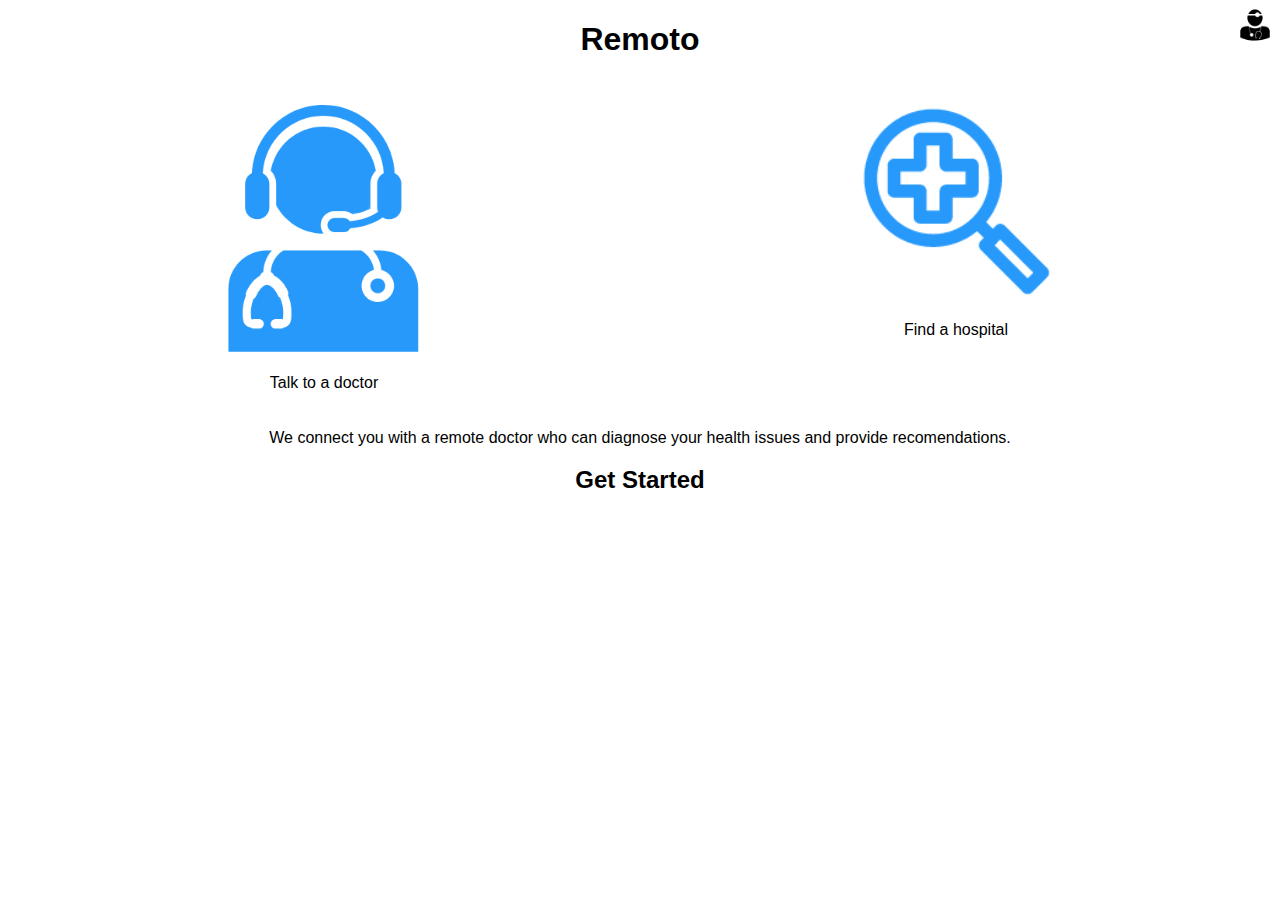
==== index.html @ 21712e01 "image border" ====
<!DOCTYPE html>
<html lang = "en">
<head>
<title>Remoto</title>
<style>

a { text-decoration : none; color : #000; }

body {
    background-color: White;
    text-align: center;
    color: black;
    font-family: Arial, Helvetica, sans-serif;
}
.row:after {
    content: "";
    clear: both;
    display: table;
}

.row {
    display: flex;
}

.column {
    flex: 50%;
    padding: 5px;
}

.h2 {
    color: #5B98F8;
}

#profile {
    position: absolute;
    top: 0px;
    right: 0px;
}

#profile img {
    position: absolute;
    top: 0px;
    right: 0px;
}

.h1 {
    font: sans-serif;
    font-size: 25px
}

</style>
<meta charset="UTF-8">
<meta name="viewport" content="width=device-width, initial-scale=1">
<meta http-equiv="Content-Type" content="text/html; charset=utf-8" />
</head>
<body>

<h1>Remoto</h1>
<div class = "row">
    <div class = "column">   
        <p> 
            <a href="https://samarth1998.github.io/CSE_170-COGS_120/doctor_home.html"> 
                <img src="doctor.png" alt="Avatar" style="width:200px"; border: "#0000 6px outset;">
                <p> Talk to a doctor </p>
            </a>
        </p>
    </div>
    <div class = "column">
        <p> 
            <a href="https://samarth1998.github.io/CSE_170-COGS_120/hospital_home.html"> 
                <img src="hospital.png" alt="Avatar" style="width:200px">
                <p> Find a hospital </p>
            </a>
        </p>

    </div>
</div>

<div class = "row2">
    <div class = "first">
        <p>We connect you with a remote doctor who can diagnose your health issues and provide recomendations.</p>
    </div>
</div>

<div class = "circle">
    <h2> 
        <a href="https://samarth1998.github.io/CSE_170-COGS_120/doctor_home.html">
            Get Started
        </a>
    </h2>
</div>

<div id="profile">
    <img src="profile.png" width="50px" height="50px">
</div>

<script>
        
</script>
</body>
</html>
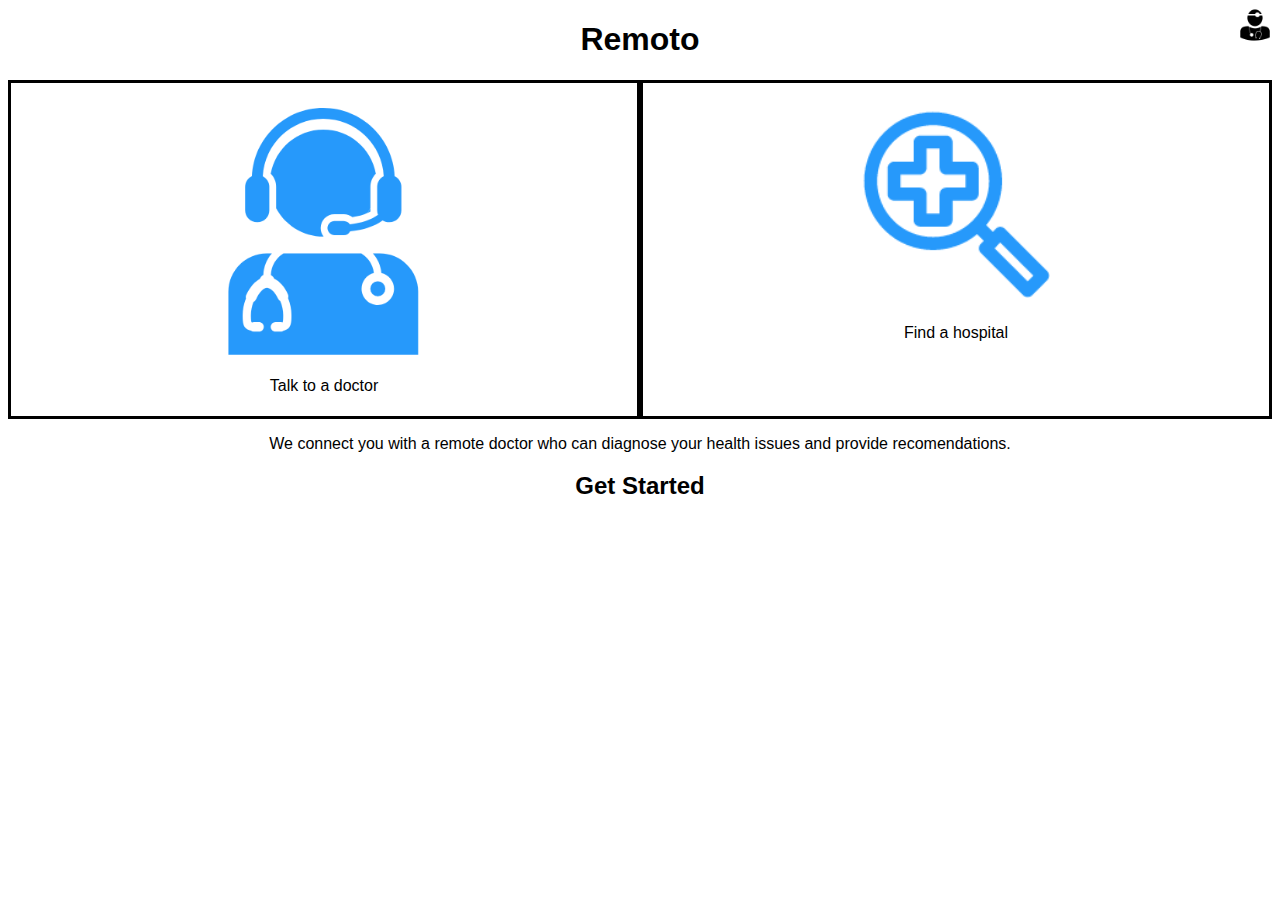
==== commit 3e6fbc1e: "border" ====
--- a/index.html
+++ b/index.html
@@ -25,6 +25,7 @@
 .column {
     flex: 50%;
     padding: 5px;
+    border-style: solid;
 }
 
 .h2 {
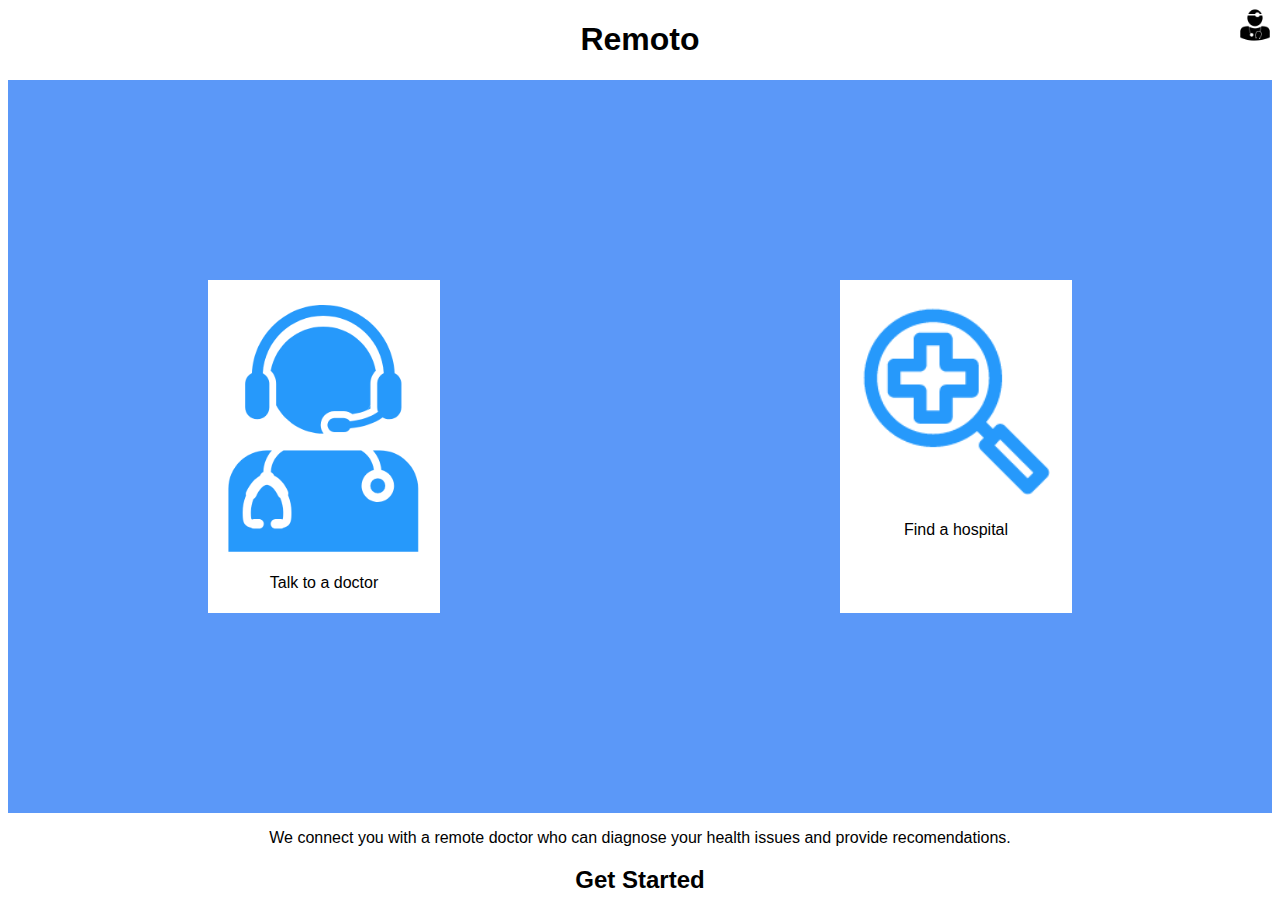
==== commit 605a73f9: "box changes" ====
--- a/index.html
+++ b/index.html
@@ -26,6 +26,11 @@
     flex: 50%;
     padding: 5px;
     border-style: solid;
+    border-color: #5B98F8;
+    border-width: 200px;
+    border height: 200px;
+    align-items: center;
+    color: #5B98F8;
 }
 
 .h2 {
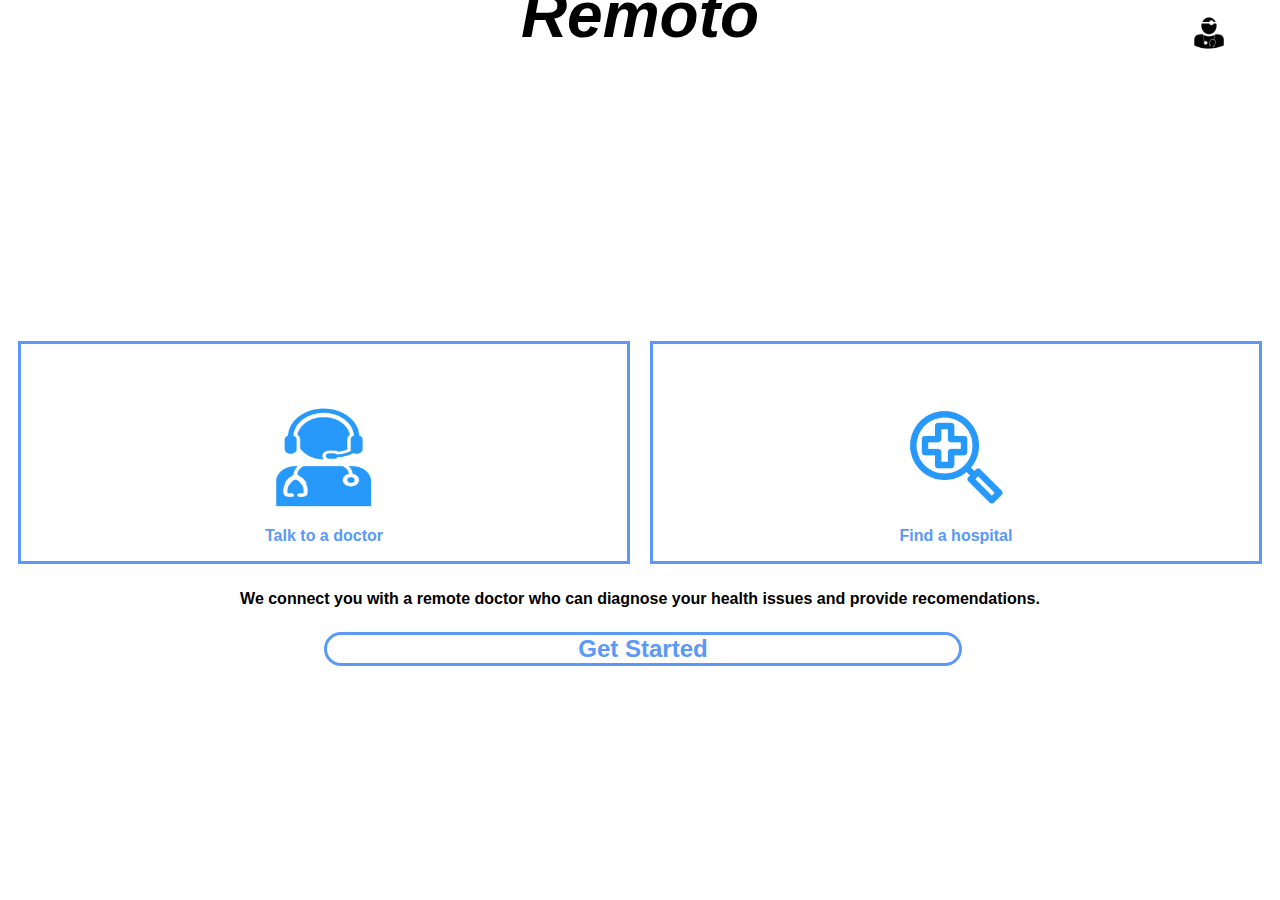
==== commit 790e781e: "home page" ====
--- a/index.html
+++ b/index.html
@@ -24,35 +24,72 @@
 
 .column {
     flex: 50%;
-    padding: 5px;
+    margin: 10px;
     border-style: solid;
     border-color: #5B98F8;
-    border-width: 200px;
-    border height: 200px;
-    align-items: center;
-    color: #5B98F8;
+    padding-top: 5%;
+    
 }
 
-.h2 {
+#GetStarted {
     color: #5B98F8;
 }
 
 #profile {
-    position: absolute;
-    top: 0px;
-    right: 0px;
+    margin-left: 90%;
+    margin-bottom: -10%;
 }
 
-#profile img {
-    position: absolute;
-    top: 0px;
-    right: 0px;
+h1 {
+    font: sans-serif;
+    font-size: 25px;
 }
 
-.h1 {
-    font: sans-serif;
-    font-size: 25px
+.boxImage {
+    width: 100px;
+    height: 100px;
 }
+
+#ImageText {
+    color: #5B98F8;
+    font-weight: bolder;
+}
+
+p {
+    font-weight: bolder;
+    color:#5B98F8;
+
+}
+
+#description {
+     font-weight: bolder;
+     color: black;
+}
+
+#GetStarted {
+    position : relative;
+    font-weight: bolder;
+    color:#5B98F8;
+    border: 3px;
+    border-style: solid;
+    border-color: #5B98F8;
+    border-radius: 20px;
+    width: 50%;
+    margin-left: 25%;
+}
+
+#header {
+    font-size: 400%;
+    font-style: italic;
+    font-family: sans-serif;
+
+}
+
+.MainBody {
+    margin-top: 22%;
+}
+
+
 
 </style>
 <meta charset="UTF-8">
@@ -61,48 +98,47 @@
 </head>
 <body>
 
-<h1>Remoto</h1>
-<div class = "row">
-    <div class = "column">   
-        <p> 
-            <a href="https://samarth1998.github.io/CSE_170-COGS_120/doctor_home.html"> 
-                <img src="doctor.png" alt="Avatar" style="width:200px"; border: "#0000 6px outset;">
-                <p> Talk to a doctor </p>
-            </a>
-        </p>
-    </div>
-    <div class = "column">
-        <p> 
-            <a href="https://samarth1998.github.io/CSE_170-COGS_120/hospital_home.html"> 
-                <img src="hospital.png" alt="Avatar" style="width:200px">
-                <p> Find a hospital </p>
-            </a>
-        </p>
-
-    </div>
-</div>
-
-<div class = "row2">
-    <div class = "first">
-        <p>We connect you with a remote doctor who can diagnose your health issues and provide recomendations.</p>
-    </div>
-</div>
-
-<div class = "circle">
-    <h2> 
-        <a href="https://samarth1998.github.io/CSE_170-COGS_120/doctor_home.html">
-            Get Started
-        </a>
-    </h2>
-</div>
-
 <div id="profile">
+    <a href="https://samarth1998.github.io/CSE_170-COGS_120/hospital_home.html">
     <img src="profile.png" width="50px" height="50px">
 </div>
 
-<script>
-        
-</script>
+<h1 id = "header"> Remoto </h1>
+
+
+<div class = "MainBody">
+
+    <div class = "row">
+        <div class = "column">   
+                <a href="https://samarth1998.github.io/CSE_170-COGS_120/doctor_home.html"> 
+                    <img class="boxImage" src="doctor.png" alt="Avatar">
+                    <p id = "ImageText"> Talk to a doctor </p>
+                </a>
+        </div>
+        <div class = "column"> 
+                <a href="https://samarth1998.github.io/CSE_170-COGS_120/hospital_home.html"> 
+                    <img  class="boxImage" src="hospital.png" alt="Avatar">
+                    <p id = "ImageText"> Find a hospital </p>
+                </a>
+        </div>
+    </div>
+
+    <div class = "row2">
+        <div class = "first">
+            <p id = "description" >We connect you with a remote doctor who can diagnose your health issues and provide recomendations.</p>
+        </div>
+    </div>
+
+    <div class = "GetStarted">
+        <h2> 
+            <a href="https://samarth1998.github.io/CSE_170-COGS_120/doctor_home.html">
+                <p id = "GetStarted"> Get Started </p>
+            </a>
+        </h2>
+    </div>
+
+</div>
+
 </body>
 </html>
 
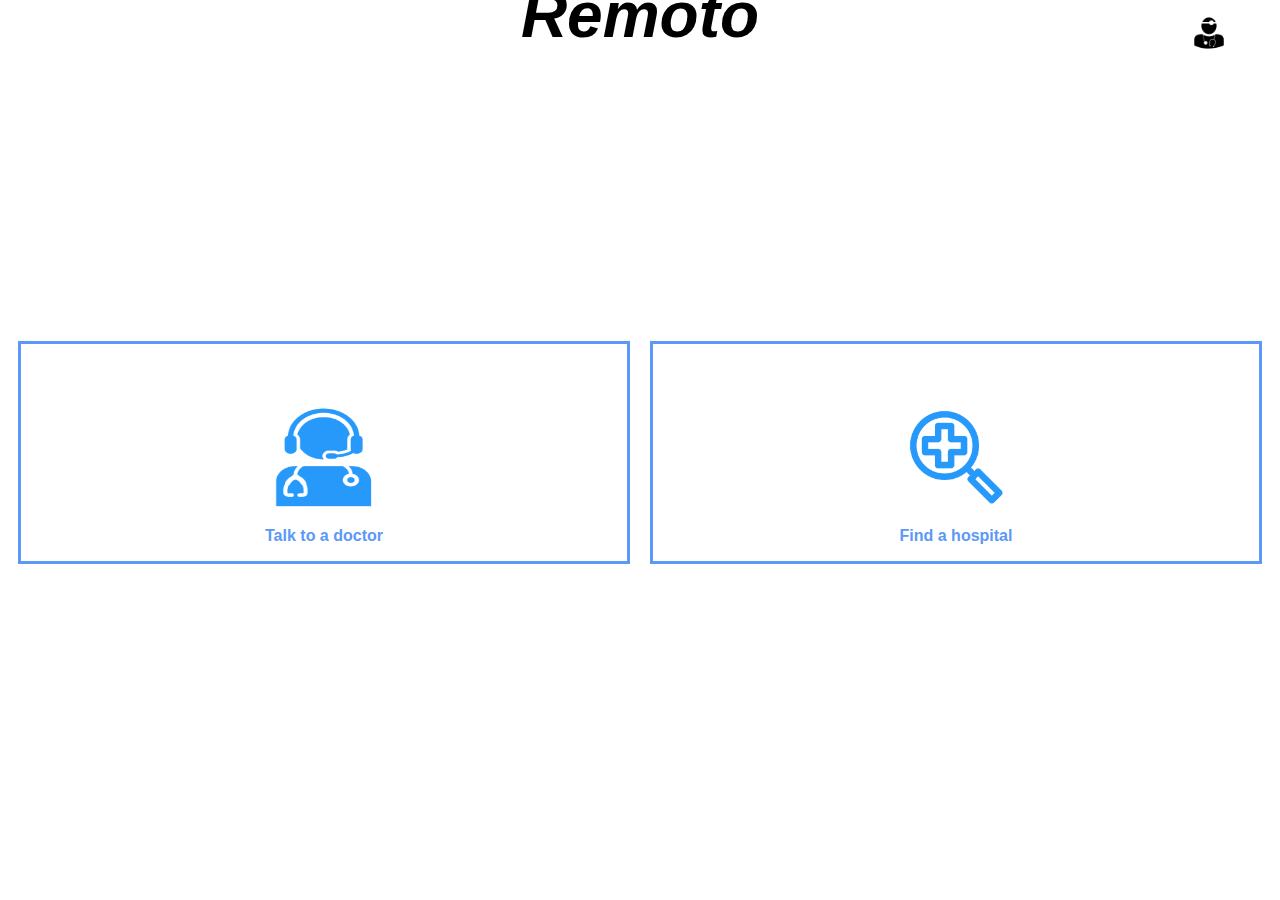
==== commit 7b0f8ad7: "1st page complete!" ====
--- a/index.html
+++ b/index.html
@@ -50,7 +50,12 @@
     height: 100px;
 }
 
-#ImageText {
+#ImageText1 {
+    color: #5B98F8;
+    font-weight: bolder;
+}
+
+#ImageText2 {
     color: #5B98F8;
     font-weight: bolder;
 }
@@ -110,34 +115,44 @@
 
     <div class = "row">
         <div class = "column">   
-                <a href="https://samarth1998.github.io/CSE_170-COGS_120/doctor_home.html"> 
-                    <img class="boxImage" src="doctor.png" alt="Avatar">
-                    <p id = "ImageText"> Talk to a doctor </p>
+                <a href="https://samarth1998.github.io/CSE_170-COGS_120/doctor_home.html">
+                    <img class="boxImage" id = "doctor1" src="doctor.png" alt="Avatar">
+                    <p id = "ImageText1"> Talk to a doctor </p>
                 </a>
         </div>
         <div class = "column"> 
-                <a href="https://samarth1998.github.io/CSE_170-COGS_120/hospital_home.html"> 
-                    <img  class="boxImage" src="hospital.png" alt="Avatar">
-                    <p id = "ImageText"> Find a hospital </p>
+                <a href="https://samarth1998.github.io/CSE_170-COGS_120/hospital_home.html">
+                    <img  class="boxImage" id = "hospital1" src="hospital.png" alt="Avatar">
+                    <p id = "ImageText2"> Find a hospital </p>
                 </a>
         </div>
     </div>
 
+<!--
     <div class = "row2">
         <div class = "first">
             <p id = "description" >We connect you with a remote doctor who can diagnose your health issues and provide recomendations.</p>
         </div>
     </div>
+-->
 
-    <div class = "GetStarted">
+    <!-- <div class = "GetStarted">
         <h2> 
             <a href="https://samarth1998.github.io/CSE_170-COGS_120/doctor_home.html">
                 <p id = "GetStarted"> Get Started </p>
+                <p id = "invisibleText"></p>
             </a>
         </h2>
     </div>
+-->
+</div>
 
-</div>
+<script>
+    function myFunction(elem, clr)
+    {
+        elem.style.color = clr;
+    }
+</script>
 
 </body>
 </html>
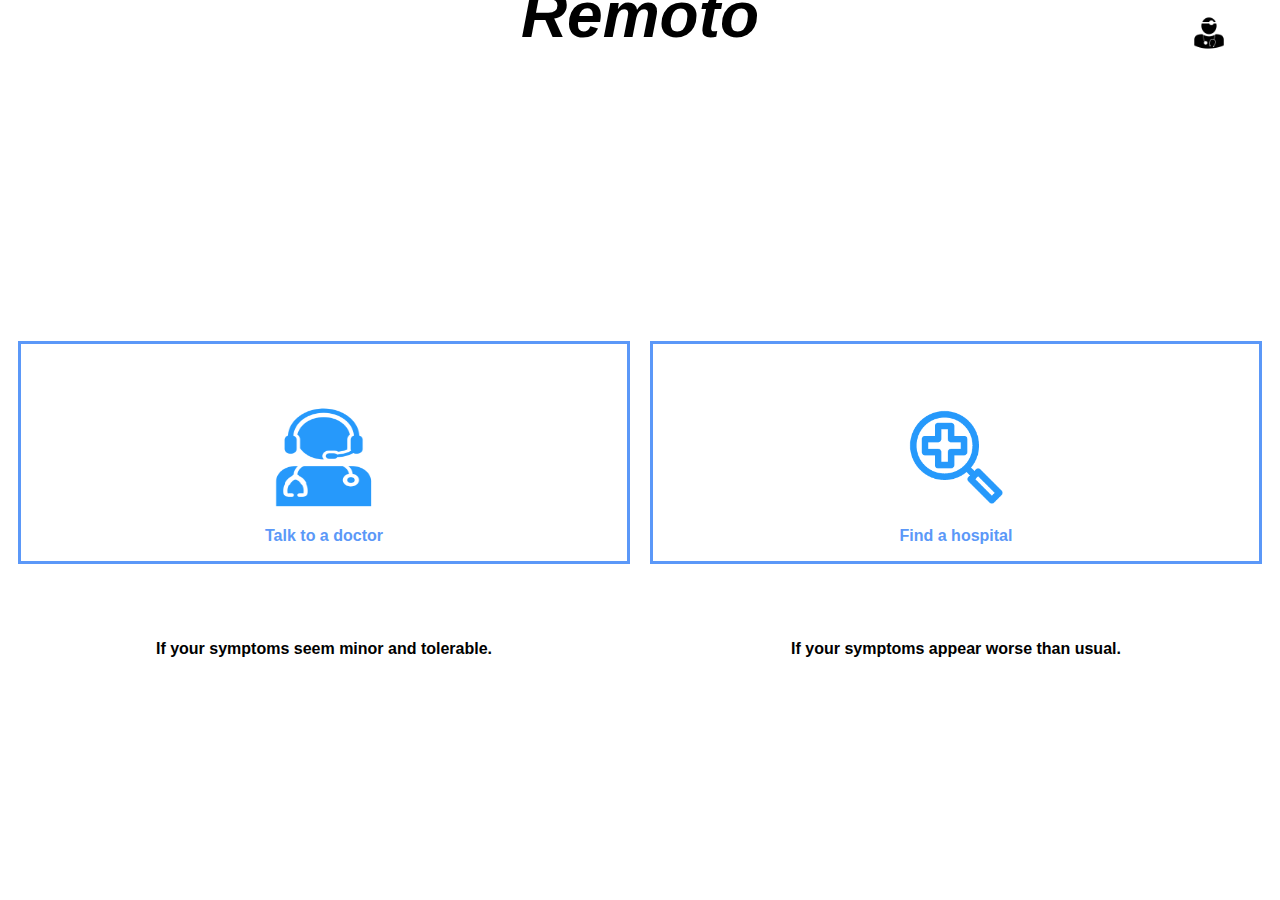
==== commit 9e776ace: "changes to page #1, #2" ====
--- a/index.html
+++ b/index.html
@@ -28,6 +28,22 @@
     border-style: solid;
     border-color: #5B98F8;
     padding-top: 5%;
+    
+}
+
+.row1:after {
+    content: "";
+    clear: both;
+    display: table;
+}
+
+.row1 {
+    display: flex;
+}
+
+.column1 {
+    flex: 50%;
+    margin: 4%;
     
 }
 
@@ -105,7 +121,8 @@
 
 <div id="profile">
     <a href="https://samarth1998.github.io/CSE_170-COGS_120/hospital_home.html">
-    <img src="profile.png" width="50px" height="50px">
+        <img src="profile.png" width="50px" height="50px">
+    </a>
 </div>
 
 <h1 id = "header"> Remoto </h1>
@@ -128,6 +145,17 @@
         </div>
     </div>
 
+    <div class = "row1">
+        <div class = "column1">   
+                    <p id = "description"> If your symptoms seem minor and tolerable. </p>
+                </a>
+        </div>
+        <div class = "column1"> 
+                    <p id = "description"> If your symptoms appear worse than usual. </p>
+                </a>
+        </div>
+    </div>
+
 <!--
     <div class = "row2">
         <div class = "first">
@@ -135,8 +163,8 @@
         </div>
     </div>
 -->
-
-    <!-- <div class = "GetStarted">
+<!--
+     <div class = "GetStarted">
         <h2> 
             <a href="https://samarth1998.github.io/CSE_170-COGS_120/doctor_home.html">
                 <p id = "GetStarted"> Get Started </p>
